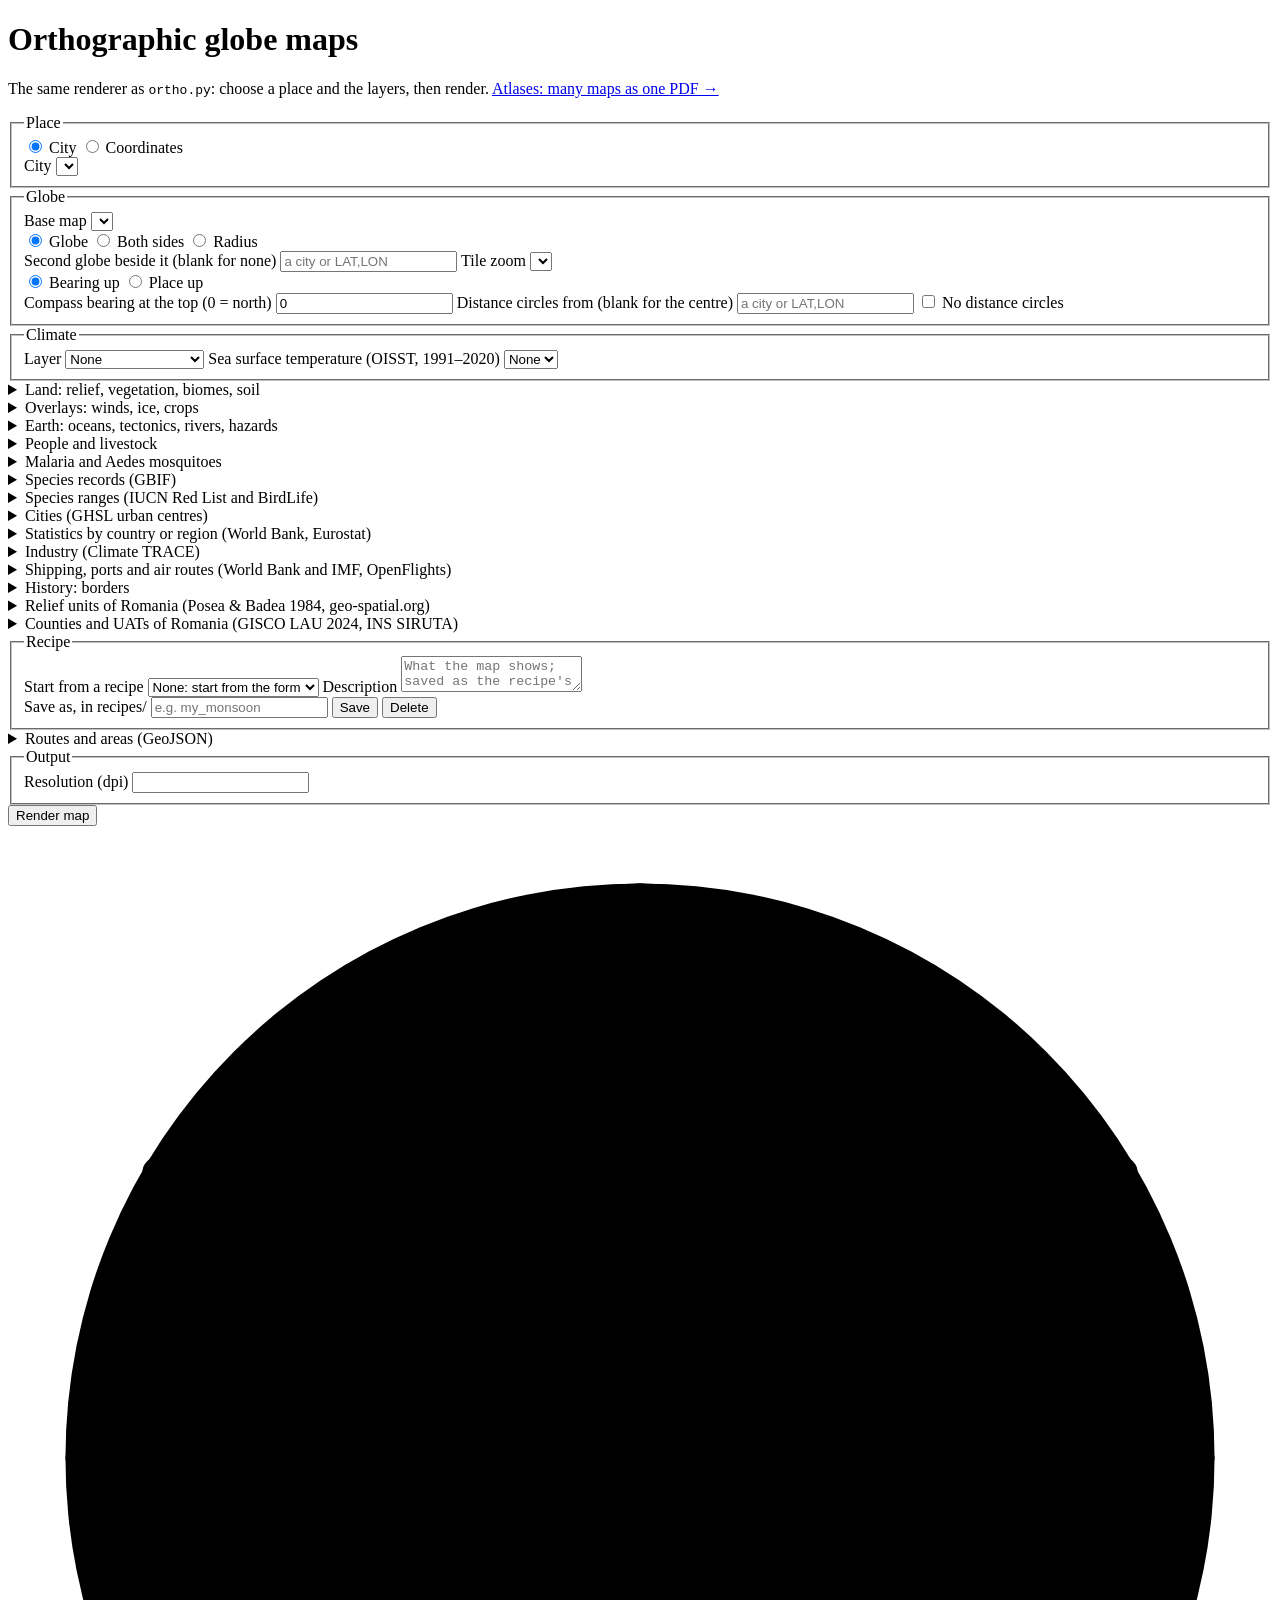
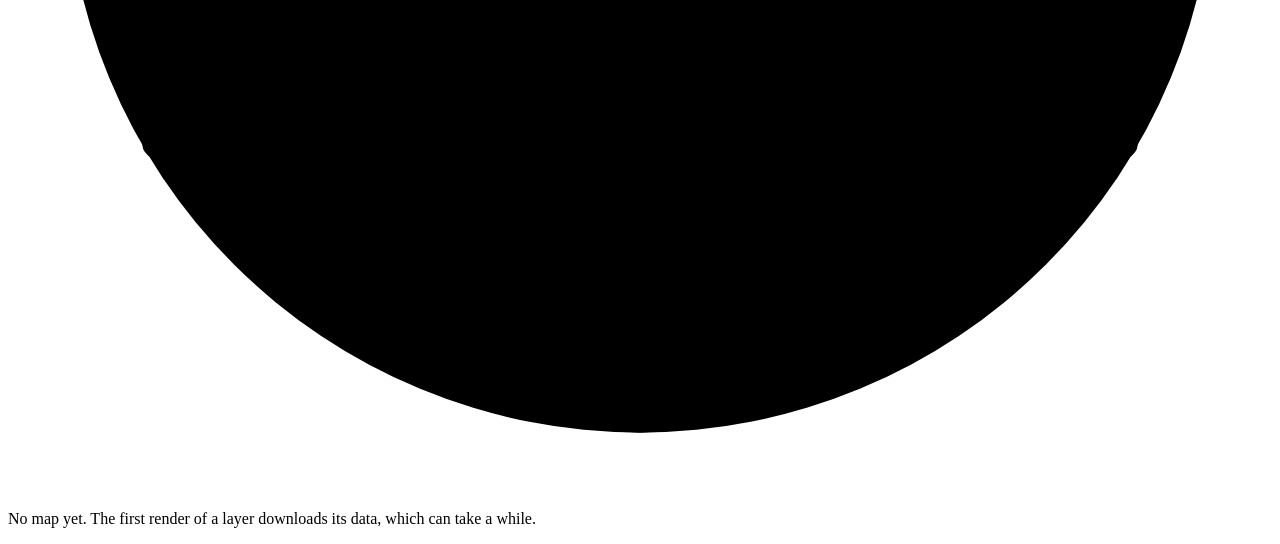
==== web/index.html @ 6bfe20d5 "feat: draw Romania's counties and UATs with --ro-admin, from GISCO LAU 2024 and INS's SIRUTA --ro-ad" ====
<!doctype html>
<html lang="en">
<head>
  <meta charset="utf-8">
  <meta name="viewport" content="width=device-width, initial-scale=1">
  <title>Orthographic Globe Maps</title>
  <link rel="stylesheet" href="/static/style.css">
</head>
<body>
  <header class="masthead">
    <h1>Orthographic <span>globe maps</span></h1>
    <p>The same renderer as <code>ortho.py</code>: choose a place and the layers, then render.
      <a href="/atlas" class="masthead-link">Atlases: many maps as one PDF →</a></p>
  </header>

  <main class="layout">
    <form id="map-form" class="controls" novalidate>
      <div id="atlas-edit" class="atlas-edit" hidden>
        <p>Editing the map of <strong id="atlas-edit-page"></strong> in the atlas
          <strong id="atlas-edit-name"></strong>. Render it to try it out, then save it to the atlas.</p>
        <div class="atlas-edit-actions">
          <button type="button" id="atlas-edit-save" class="button">Save to the atlas</button>
          <a id="atlas-edit-back" class="button" href="/atlas">Back to the atlas</a>
        </div>
        <p id="atlas-edit-status" class="hint" role="status" hidden></p>
      </div>
      <fieldset>
        <legend>Place</legend>
        <div class="segmented" role="radiogroup" aria-label="Place">
          <label><input type="radio" name="place" value="city" checked> City</label>
          <label><input type="radio" name="place" value="coords"> Coordinates</label>
        </div>
        <label class="field" data-show="place:city">
          <span>City</span>
          <select id="city"></select>
        </label>
        <div class="row" data-show="place:coords" hidden>
          <label class="field"><span>Latitude</span>
            <input id="lat" type="number" step="any" min="-90" max="90" placeholder="−90 to 90"></label>
          <label class="field"><span>Longitude</span>
            <input id="lon" type="number" step="any" min="-180" max="180" placeholder="−180 to 180"></label>
        </div>
      </fieldset>

      <fieldset>
        <legend>Globe</legend>
        <label class="field"><span>Base map</span>
          <select id="provider"></select></label>
        <div class="segmented" role="radiogroup" aria-label="View">
          <label><input type="radio" name="view" value="globe" checked> Globe</label>
          <label><input type="radio" name="view" value="hemispheres"> Both sides</label>
          <label><input type="radio" name="view" value="radius"> Radius</label>
        </div>
        <label class="field" data-show="view:radius" hidden><span>Radius around the centre (km)</span>
          <input id="radius" type="number" step="50"></label>
        <label class="field" data-show="view:radius" hidden><span>Shape</span>
          <select id="rectangle">
            <option value="">Disc</option>
            <option value="3:2">Rectangle, 3:2 wide</option>
            <option value="4:3">Rectangle, 4:3 wide</option>
            <option value="1.414:1">Rectangle, A4 landscape</option>
            <option value="1:1">Square</option>
            <option value="2:3">Rectangle, 2:3 tall</option>
            <option value="1:1.414">Rectangle, A4 portrait</option>
          </select></label>
        <label class="field" data-show="view:globe,radius"><span>Second globe beside it (blank for none)</span>
          <input id="beside" type="text" list="city-list" placeholder="a city or LAT,LON"></label>
        <label class="field"><span>Tile zoom</span>
          <select id="zoom"></select></label>
        <div class="segmented" role="radiogroup" aria-label="Top of the map">
          <label><input type="radio" name="orient" value="bearing" checked> Bearing up</label>
          <label><input type="radio" name="orient" value="toward"> Place up</label>
        </div>
        <label class="field" data-show="orient:bearing"><span>Compass bearing at the top (0 = north)</span>
          <input id="up" type="number" step="any" value="0"></label>
        <label class="field" data-show="orient:toward" hidden><span>Direction toward (a city or LAT,LON)</span>
          <input id="up-toward" type="text" list="city-list" placeholder="London or 51.5,-0.13"></label>
        <label class="field"><span>Distance circles from (blank for the centre)</span>
          <input id="circles-from" type="text" list="city-list" placeholder="a city or LAT,LON"></label>
        <label class="check"><input id="no-circles" type="checkbox"> No distance circles</label>
      </fieldset>

      <fieldset>
        <legend>Climate</legend>
        <label class="field"><span>Layer</span>
          <select id="climate">
            <option value="">None</option>
            <optgroup label="Classification">
              <option value="koppen">Köppen-Geiger</option>
              <option value="trewartha">Trewartha</option>
            </optgroup>
            <optgroup label="1981–2010 mean (CHELSA)">
              <option value="temperature">Air temperature</option>
              <option value="precipitation">Precipitation</option>
              <option value="humidity">Relative humidity</option>
            </optgroup>
          </select></label>
        <label class="field" data-show="climate:temperature,precipitation,humidity" hidden><span>Period</span>
          <select id="period" class="periods"></select></label>
        <label class="check" data-show="climate:temperature" hidden><input id="temperature-over-sea" type="checkbox">
          Over the sea too (air temperature, NCEP/NCAR, ~200 km)</label>
        <label class="field" data-show="climate:koppen,trewartha" hidden><span>Only these classes (blank for all)</span>
          <input id="climate-classes" type="text" placeholder="e.g. Cfb, Cs"></label>
        <label class="field slider" data-show="climate:koppen,trewartha,temperature,precipitation,humidity" hidden>
          <span>Opacity <output for="climate-alpha"></output></span>
          <input id="climate-alpha" type="range" min="0" max="1" step="0.05"></label>
        <label class="field"><span>Sea surface temperature (OISST, 1991–2020)</span>
          <select id="sea-temperature" class="periods"><option value="">None</option></select></label>
      </fieldset>

      <details>
        <summary>Land: relief, vegetation, biomes, soil</summary>
        <label class="check"><input id="elevation" type="checkbox"> Elevation and relief shading</label>
        <label class="field slider" data-show="elevation" hidden><span>Opacity <output for="elevation-alpha"></output></span>
          <input id="elevation-alpha" type="range" min="0" max="1" step="0.05"></label>

        <label class="field"><span>Vegetation (MODIS)</span>
          <select id="vegetation">
            <option value="">None</option>
            <option value="landcover">Land cover</option>
            <option value="ndvi">Greenness (NDVI)</option>
          </select></label>
        <div class="row" data-show="vegetation:landcover" hidden>
          <label class="field"><span>Year</span><select id="landcover-year"></select></label>
          <label class="field"><span>Only these classes</span>
            <input id="landcover-classes" type="text" placeholder="e.g. forest, cropland"></label>
        </div>
        <label class="field" data-show="vegetation:ndvi" hidden><span>Month</span>
          <input id="ndvi" type="text" value="july" placeholder="july or 2024-07"></label>
        <label class="field slider" data-show="vegetation:landcover,ndvi" hidden>
          <span>Opacity <output for="vegetation-alpha"></output></span>
          <input id="vegetation-alpha" type="range" min="0" max="1" step="0.05"></label>

        <label class="field"><span>Biomes and realms (RESOLVE, ~150 MB once)</span>
          <select id="biomes">
            <option value="">None</option>
            <option value="biomes">Biomes</option>
            <option value="ecoregions">Ecoregions</option>
            <option value="realms">Realms (WWF)</option>
            <option value="holt">Zoogeographic realms (Holt et al. 2013)</option>
          </select></label>
        <label class="field" data-show="biomes:biomes,ecoregions,realms" hidden><span>Only these biomes</span>
          <input id="biome-classes" type="text" placeholder="e.g. temperate, mangroves"></label>
        <label class="field slider" data-show="biomes:biomes,ecoregions,realms,holt" hidden>
          <span>Opacity <output for="biome-alpha"></output></span>
          <input id="biome-alpha" type="range" min="0" max="1" step="0.05"></label>
        <label class="check"><input id="realm-regions" type="checkbox"> Outline Holt's 20 zoogeographic regions</label>

        <label class="field"><span>Soil (SoilGrids)</span>
          <select id="soil">
            <option value="">None</option>
            <option value="groups">Soil groups (WRB, ~220 MB once)</option>
            <option value="property">A soil property</option>
          </select></label>
        <label class="field" data-show="soil:groups" hidden><span>Only these groups</span>
          <input id="soil-classes" type="text" placeholder="e.g. Chernozems, PZ"></label>
        <div class="row" data-show="soil:property" hidden>
          <label class="field"><span>Property</span><select id="soil-property"></select></label>
          <label class="field"><span>Depth</span><select id="soil-depth"></select></label>
        </div>
        <label class="field slider" data-show="soil:groups,property" hidden>
          <span>Opacity <output for="soil-alpha"></output></span>
          <input id="soil-alpha" type="range" min="0" max="1" step="0.05"></label>
      </details>

      <details>
        <summary>Overlays: winds, ice, crops</summary>
        <label class="field"><span>Prevailing winds (1991–2020)</span>
          <select id="wind" class="periods"><option value="">None</option></select></label>
        <label class="check"><input id="ice" type="checkbox"> Polar ice</label>
        <label class="field" data-show="ice" hidden><span>Sea ice year (blank for the latest)</span>
          <input id="ice-year" type="number" step="1"></label>
        <label class="field"><span>Crops (CROPGRIDS), separated by commas</span>
          <input id="crops" type="text" placeholder="e.g. wheat, rice, maize"></label>
      </details>

      <details>
        <summary>Earth: oceans, tectonics, rivers, hazards</summary>
        <label class="check"><input id="ocean-depth" type="checkbox"> Ocean depth</label>
        <label class="check"><input id="ice-age" type="checkbox"> Coast of the last ice age (sea 120 m lower)</label>
        <label class="check"><input id="currents" type="checkbox"> Ocean currents, warm and cold (~51 MB once)</label>
        <label class="check"><input id="plates" type="checkbox"> Plate boundaries</label>
        <label class="check"><input id="earthquakes" type="checkbox"> Earthquakes since 1900</label>
        <label class="field" data-show="earthquakes" hidden><span>Smallest magnitude</span>
          <input id="earthquake-magnitude" type="number" step="0.5"></label>
        <label class="check"><input id="volcanoes" type="checkbox"> Volcanoes</label>
        <label class="check"><input id="rivers" type="checkbox"> Rivers</label>
        <label class="check"><input id="basins" type="checkbox"> River basins (~55 MB once)</label>
        <label class="field slider" data-show="basins" hidden><span>Opacity <output for="basins-alpha"></output></span>
          <input id="basins-alpha" type="range" min="0" max="1" step="0.05"></label>
        <label class="check"><input id="cyclones" type="checkbox"> Tropical cyclone tracks</label>
        <label class="field" data-show="cyclones" hidden><span>From the year</span>
          <input id="cyclones-since" type="number" step="1"></label>
        <label class="check"><input id="time-zones" type="checkbox"> Time zones</label>
        <label class="check"><input id="permafrost" type="checkbox"> Permafrost</label>
        <label class="field slider" data-show="permafrost" hidden><span>Opacity <output for="permafrost-alpha"></output></span>
          <input id="permafrost-alpha" type="range" min="0" max="1" step="0.05"></label>
      </details>

      <details>
        <summary>People and livestock</summary>
        <label class="field"><span>Population density (GPWv4)</span>
          <select id="population"><option value="">None</option></select></label>
        <label class="field slider" data-show="population" hidden><span>Opacity <output for="population-alpha"></output></span>
          <input id="population-alpha" type="range" min="0" max="1" step="0.05"></label>
        <label class="field"><span>Livestock, 2015 (GLW4, ~10 MB each)</span>
          <select id="livestock"><option value="">None</option></select></label>
        <label class="field slider" data-show="livestock" hidden><span>Opacity <output for="livestock-alpha"></output></span>
          <input id="livestock-alpha" type="range" min="0" max="1" step="0.05"></label>
      </details>

      <details>
        <summary>Malaria and Aedes mosquitoes</summary>
        <label class="field"><span>Malaria parasite rate (Malaria Atlas Project, ~40 MB a year)</span>
          <select id="malaria"><option value="">None</option>
            <option value="pf">P. falciparum (children aged 2-10)</option>
            <option value="pv">P. vivax (all ages)</option></select></label>
        <label class="field" data-show="malaria" hidden><span>Year</span>
          <input id="malaria-year" type="number" step="1"></label>
        <label class="field slider" data-show="malaria" hidden><span>Opacity <output for="malaria-alpha"></output></span>
          <input id="malaria-alpha" type="range" min="0" max="1" step="0.05"></label>
        <label class="field"><span>Aedes mosquitoes recorded, 1958-2014 (Kraemer et al.)</span>
          <select id="aedes"><option value="">None</option></select></label>
      </details>

      <details>
        <summary>Species records (GBIF)</summary>
        <label class="field"><span>Species, genus or family: scientific or common name</span>
          <input id="species" type="text" placeholder="Panthera leo, red fox, Quercus" autocomplete="off"></label>
        <label class="field" data-show="species" hidden><span>Years (FROM-TO or YEAR; blank for all)</span>
          <input id="species-years" type="text" placeholder="1990-2020" autocomplete="off"></label>
      </details>

      <details>
        <summary>Species ranges (IUCN Red List and BirdLife)</summary>
        <label class="field"><span>Species, genus or family, from the IUCN or BirdLife range files you downloaded</span>
          <input id="iucn" type="text" placeholder="Panthera leo, lion, Felidae" autocomplete="off"></label>
        <label class="field slider" data-show="iucn" hidden><span>Opacity <output for="iucn-alpha"></output></span>
          <input id="iucn-alpha" type="range" min="0" max="1" step="0.05"></label>
      </details>

      <details>
        <summary>Cities (GHSL urban centres)</summary>
        <label class="field"><span>Built-up urban centres, the largest named, as of</span>
          <select id="cities-year"><option value="">None</option></select></label>
        <label class="field" data-show="cities-year" hidden><span>Fewest people (blank: 1 million on a globe, fewer closer in)</span>
          <input id="cities-min" type="number" min="0" step="50000" placeholder="e.g. 250000"></label>
      </details>

      <details>
        <summary>Statistics by country or region (World Bank, Eurostat)</summary>
        <label class="field"><span>Statistic: a name from the list, a World Bank code or eurostat:DATASET</span>
          <input id="indicator" type="text" list="indicator-list" placeholder="life-expectancy, NY.GDP.PCAP.CD"
                 autocomplete="off" spellcheck="false"></label>
        <datalist id="indicator-list"></datalist>
        <label class="field" data-show="indicator" hidden><span>Year (blank: each country's latest)</span>
          <input id="indicator-year" type="number" min="1960" step="1" placeholder="e.g. 2000"></label>
        <label class="field slider" data-show="indicator" hidden><span>Opacity <output for="indicator-alpha"></output></span>
          <input id="indicator-alpha" type="range" min="0" max="1" step="0.05"></label>
      </details>

      <details>
        <summary>Industry (Climate TRACE)</summary>
        <label class="field"><span>Sectors or groups, comma-separated: circles sized by emissions</span>
          <input id="industry" type="text" list="industry-list" placeholder="petrochemical, steel, cement"
                 autocomplete="off" spellcheck="false"></label>
        <datalist id="industry-list"></datalist>
      </details>

      <details>
        <summary>Shipping, ports and air routes (World Bank and IMF, OpenFlights)</summary>
        <label class="field"><span>Ship traffic, from AIS positions 2015-2021 (each kind downloaded once, 20-510 MB)</span>
          <select id="shipping"><option value="">None</option></select></label>
        <label class="field slider" data-show="shipping" hidden><span>Opacity <output for="shipping-alpha"></output></span>
          <input id="shipping-alpha" type="range" min="0" max="1" step="0.05"></label>
        <label class="field"><span>Ports, sized by the ships calling a year 2019-2025 (IMF PortWatch)</span>
          <select id="ports"><option value="">None</option></select></label>
        <label class="field"><span>Air routes, 2014: all, or airports and airlines, comma-separated</span>
          <input id="air-routes" type="text" placeholder="all, LHR, London, airline:BA" autocomplete="off"
                 spellcheck="false"></label>
      </details>

      <details>
        <summary>History: borders</summary>
        <label class="field"><span>Borders of a year or a date</span>
          <input id="borders" type="text" placeholder="e.g. 1500, 500 BC, 1914-08-01"></label>
        <label class="field" data-show="borders" hidden><span>Source</span>
          <select id="borders-source">
            <option value="auto">Auto: CShapes for 1886–2019, Cliopatria otherwise</option>
            <option value="cliopatria">Cliopatria: states and empires, 3400 BCE–2024</option>
            <option value="cshapes">CShapes 2.0: states and colonies, 1886–2019</option>
          </select></label>
        <label class="field slider" data-show="borders" hidden><span>Opacity <output for="borders-alpha"></output></span>
          <input id="borders-alpha" type="range" min="0" max="1" step="0.05"></label>
      </details>

      <details>
        <summary>Relief units of Romania (Posea &amp; Badea 1984, geo-spatial.org)</summary>
        <label class="field"><span>Plains, depressions, hills and mountains, named (downloaded once, ~1.4 MB)</span>
          <select id="relief-units"><option value="">None</option></select></label>
        <label class="field slider" data-show="relief-units" hidden><span>Opacity <output for="relief-alpha"></output></span>
          <input id="relief-alpha" type="range" min="0" max="1" step="0.05"></label>
      </details>

      <details>
        <summary>Counties and UATs of Romania (GISCO LAU 2024, INS SIRUTA)</summary>
        <label class="field"><span>Borders, named where they fit (downloaded once, ~44 MB)</span>
          <select id="ro-admin"><option value="">None</option></select></label>
        <label class="field slider" data-show="ro-admin" hidden><span>Fill opacity, 0 for borders only <output for="ro-admin-alpha"></output></span>
          <input id="ro-admin-alpha" type="range" min="0" max="1" step="0.05"></label>
      </details>

      <fieldset>
        <legend>Recipe</legend>
        <label class="field"><span>Start from a recipe</span>
          <select id="recipe"><option value="">None: start from the form</option></select></label>
        <label class="field"><span>Description</span>
          <textarea id="recipe-description" rows="2" placeholder="What the map shows; saved as the recipe's comment"></textarea></label>
        <div class="recipe-save editable">
          <label class="field"><span>Save as, in recipes/</span>
            <input id="recipe-name" type="text" autocomplete="off" spellcheck="false" placeholder="e.g. my_monsoon"></label>
          <button type="button" id="recipe-save" class="button">Save</button>
          <button type="button" id="recipe-delete" class="button danger">Delete</button>
        </div>
        <p id="recipe-status" class="hint" role="status" hidden></p>
      </fieldset>

      <details id="routes-box">
        <summary>Routes and areas (GeoJSON)</summary>
        <ul id="route-list" class="route-list" hidden></ul>
        <label class="field"><span>Route files in routes/</span>
          <select id="route-add"></select></label>
        <label class="field editable"><span>Upload a GeoJSON file into routes/</span>
          <input id="route-upload" type="file" accept=".geojson,.json,application/geo+json,application/json"></label>
        <p id="route-status" class="hint" role="status" hidden></p>
        <label class="check"><input id="route-legend" type="checkbox"> Key naming each route</label>
        <input id="routes" type="hidden" value="[]">
      </details>

      <fieldset>
        <legend>Output</legend>
        <label class="field"><span>Resolution (dpi)</span>
          <input id="dpi" type="number" step="10"></label>
      </fieldset>

      <button id="render" type="submit" class="primary">Render map</button>
      <p id="form-error" class="error" role="alert" hidden></p>
    </form>

    <section class="preview" aria-live="polite">
      <div class="stage" id="stage">
        <svg class="placeholder" id="placeholder" viewBox="-110 -110 220 220" aria-hidden="true">
          <circle r="100"/>
          <ellipse rx="35" ry="100"/><ellipse rx="70" ry="100"/>
          <line x1="0" y1="-100" x2="0" y2="100"/>
          <ellipse cy="-50" rx="86.6" ry="12"/><ellipse rx="100" ry="14"/><ellipse cy="50" rx="86.6" ry="12"/>
        </svg>
        <img id="map-image" alt="" hidden>
      </div>
      <div class="status">
        <p id="status-text">No map yet. The first render of a layer downloads its data, which can take a while.</p>
        <p id="activity" class="activity" hidden></p>
      </div>
      <div class="actions" id="actions" hidden>
        <a id="download" class="button" href="#">Download PNG</a>
        <a id="open" class="button" href="#" target="_blank" rel="noopener">Open full size</a>
      </div>
      <ul id="warnings" class="warnings" hidden></ul>
      <div class="command" id="command" hidden>
        <div class="command-head"><span>Same map from the command line</span>
          <button type="button" id="copy" class="link">Copy</button></div>
        <pre><code id="command-text"></code></pre>
      </div>
    </section>
  </main>

  <datalist id="city-list"></datalist>
  <script src="/static/app.js"></script>
</body>
</html>
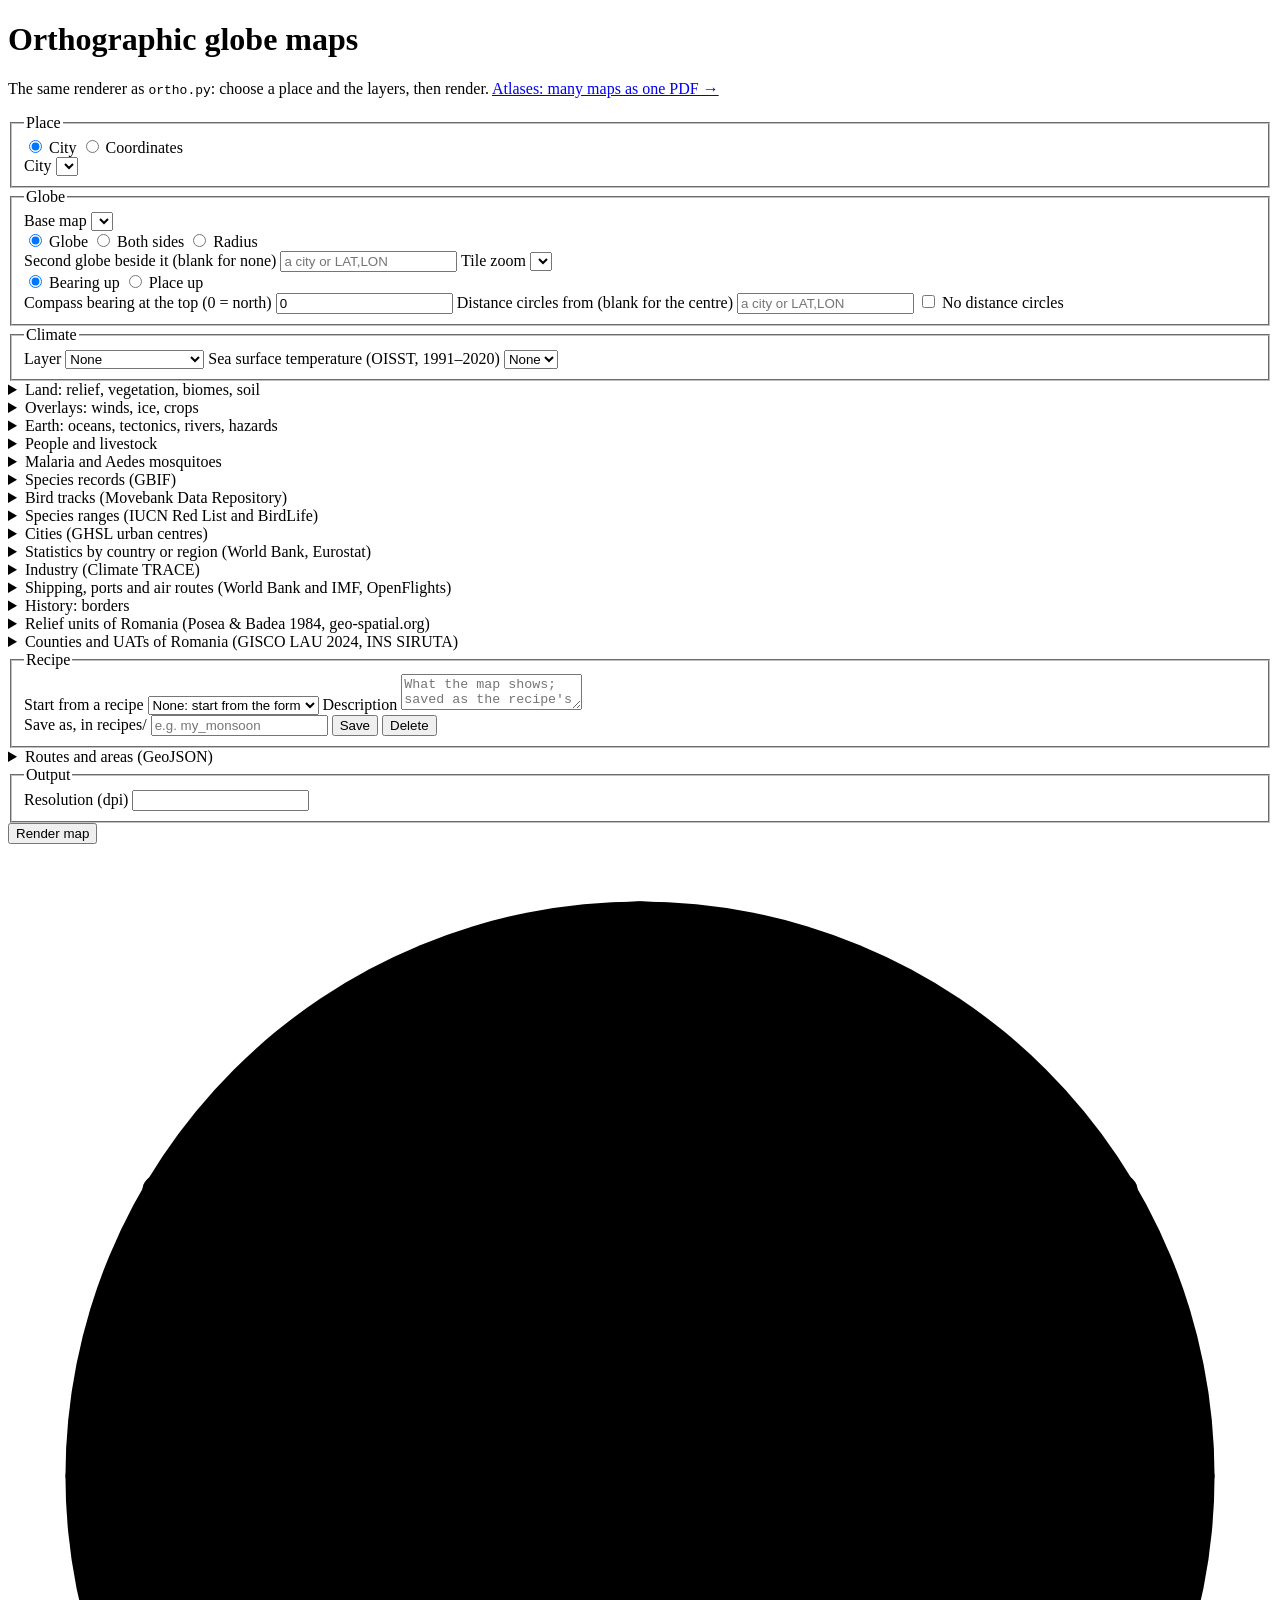
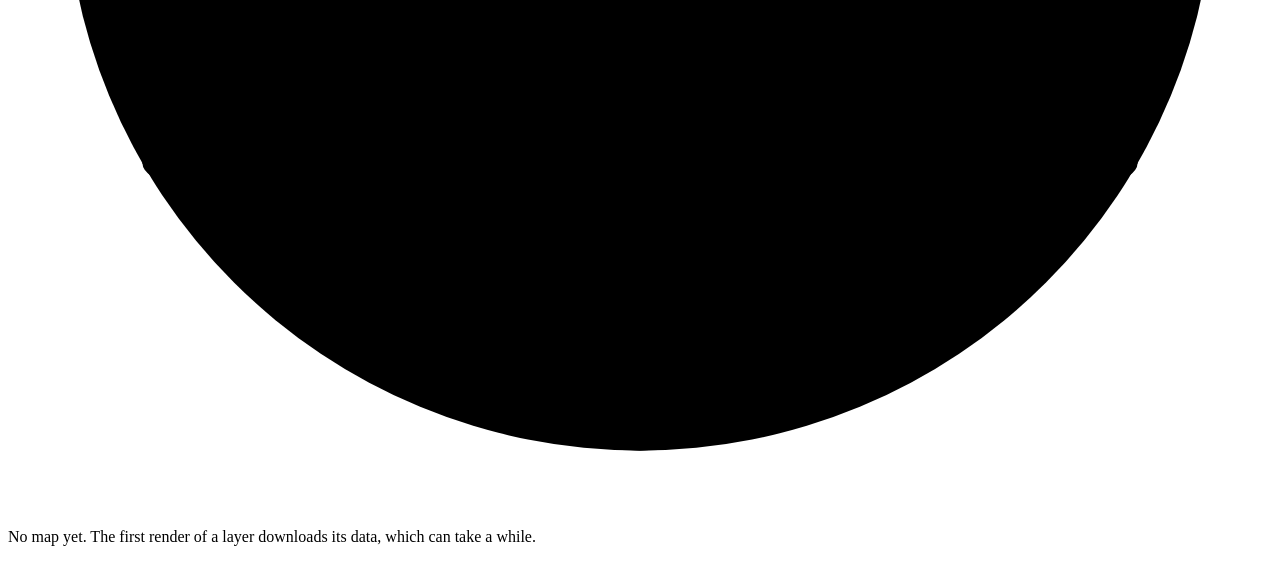
==== commit 6bfb5f95: "feat: draw the tracks of tagged birds worldwide with --birds, from the open Movebank studies --birds" ====
--- a/web/index.html
+++ b/web/index.html
@@ -191,6 +191,13 @@
         <label class="check"><input id="cyclones" type="checkbox"> Tropical cyclone tracks</label>
         <label class="field" data-show="cyclones" hidden><span>From the year</span>
           <input id="cyclones-since" type="number" step="1"></label>
+        <label class="check" data-show="cyclones" hidden><input id="cyclones-et" type="checkbox">
+          And their extratropical stage</label>
+        <label class="check"><input id="storms" type="checkbox"> Storm tracks, extratropical (~5 MB a year once)</label>
+        <label class="field" data-show="storms" hidden><span>Years (e.g. 2020 or 2010-2020)</span>
+          <input id="storms-years" type="text"></label>
+        <label class="field" data-show="storms" hidden><span>Centre fell to (hPa) or lower</span>
+          <input id="storm-pressure" type="number" step="5"></label>
         <label class="check"><input id="time-zones" type="checkbox"> Time zones</label>
         <label class="check"><input id="permafrost" type="checkbox"> Permafrost</label>
         <label class="field slider" data-show="permafrost" hidden><span>Opacity <output for="permafrost-alpha"></output></span>
@@ -232,6 +239,17 @@
       </details>
 
       <details>
+        <summary>Bird tracks (Movebank Data Repository)</summary>
+        <label class="check"><input id="birds" type="checkbox"> Tracks of tagged birds, by species (~1.7 GB once)</label>
+        <label class="field" data-show="birds" hidden><span>Only these, separated by commas (blank for every bird)</span>
+          <input id="bird-names" type="text" placeholder="white stork, black kite, Accipitridae" autocomplete="off"></label>
+        <label class="field" data-show="birds" hidden><span>Leave out study files larger than (MB)</span>
+          <input id="bird-max-mb" type="number" step="10"></label>
+        <label class="check" data-show="birds" hidden><input id="bird-geolocators" type="checkbox">
+          And geolocator tracks (~200 km), paler</label>
+      </details>
+
+      <details>
         <summary>Species ranges (IUCN Red List and BirdLife)</summary>
         <label class="field"><span>Species, genus or family, from the IUCN or BirdLife range files you downloaded</span>
           <input id="iucn" type="text" placeholder="Panthera leo, lion, Felidae" autocomplete="off"></label>
@@ -364,6 +382,7 @@
       <div class="actions" id="actions" hidden>
         <a id="download" class="button" href="#">Download PNG</a>
         <a id="open" class="button" href="#" target="_blank" rel="noopener">Open full size</a>
+        <a id="bird-studies" class="button" href="#" target="_blank" rel="noopener" hidden>Bird studies cited</a>
       </div>
       <ul id="warnings" class="warnings" hidden></ul>
       <div class="command" id="command" hidden>
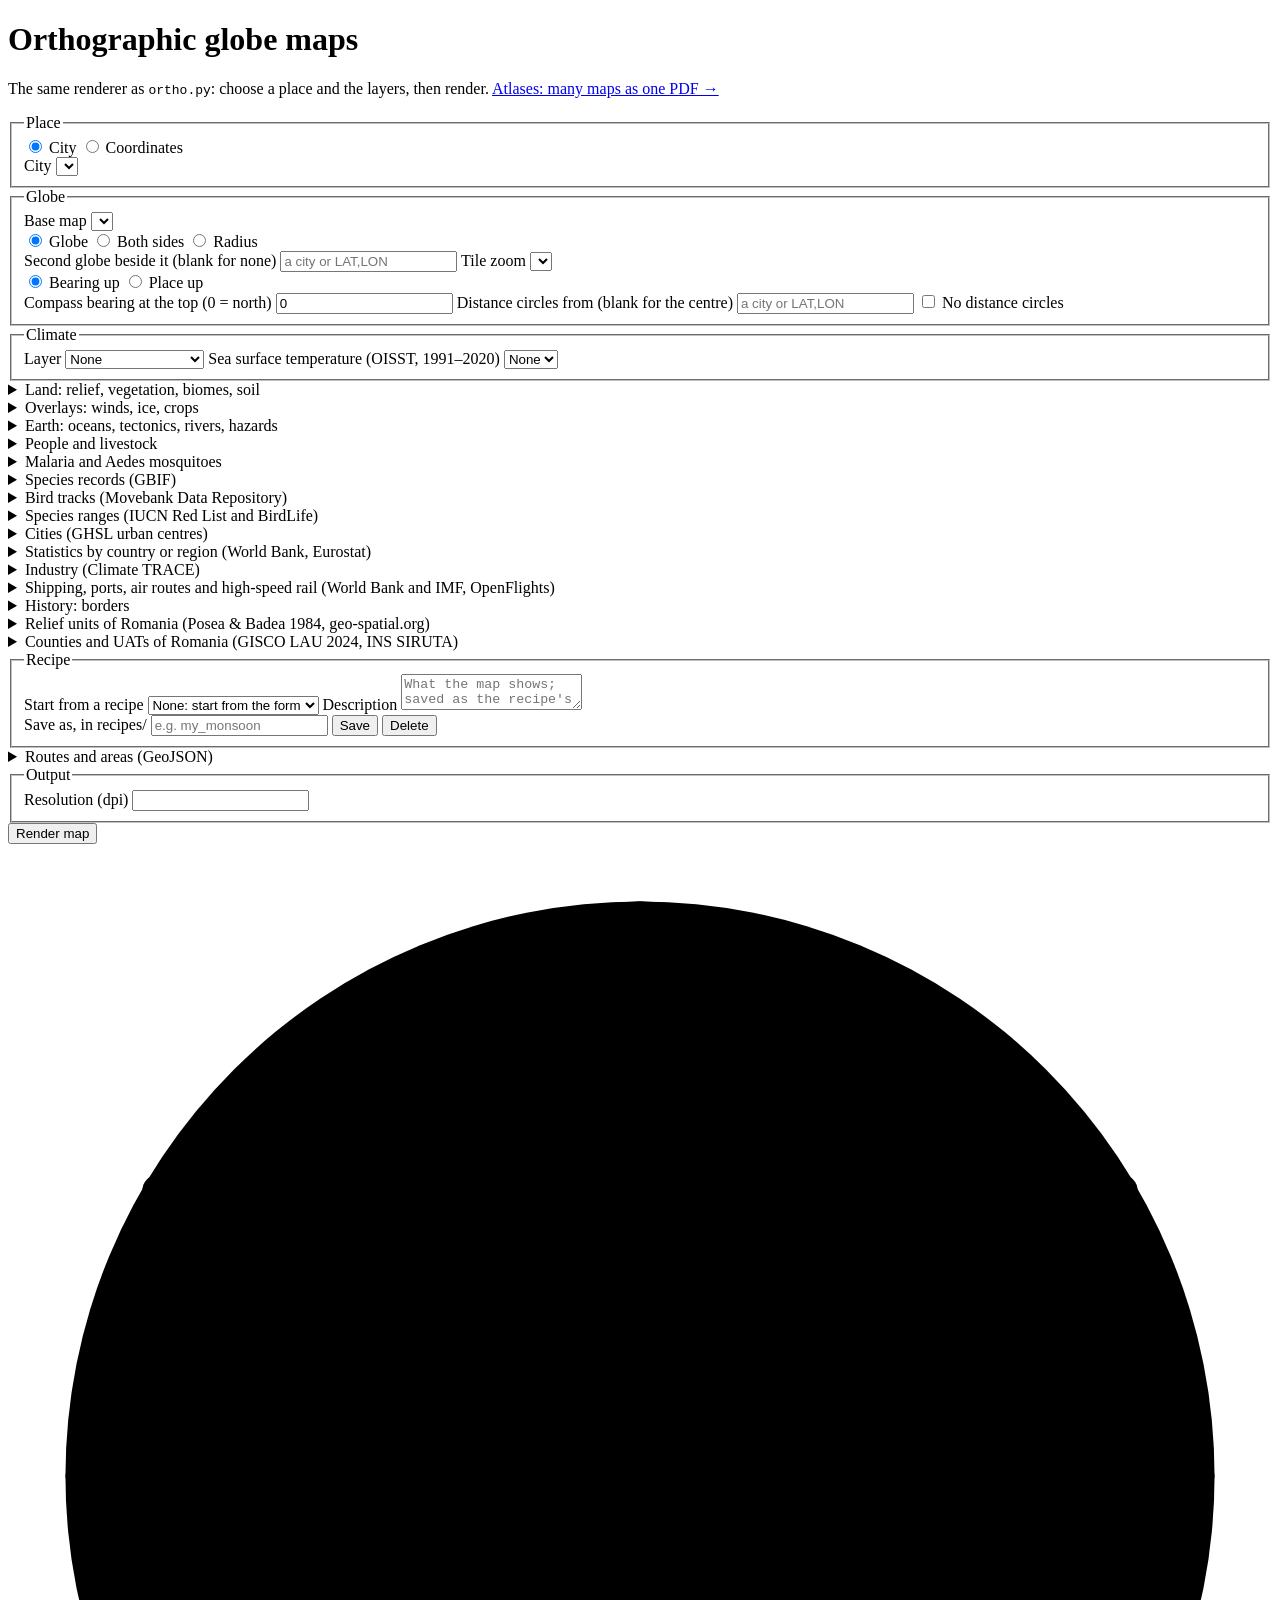
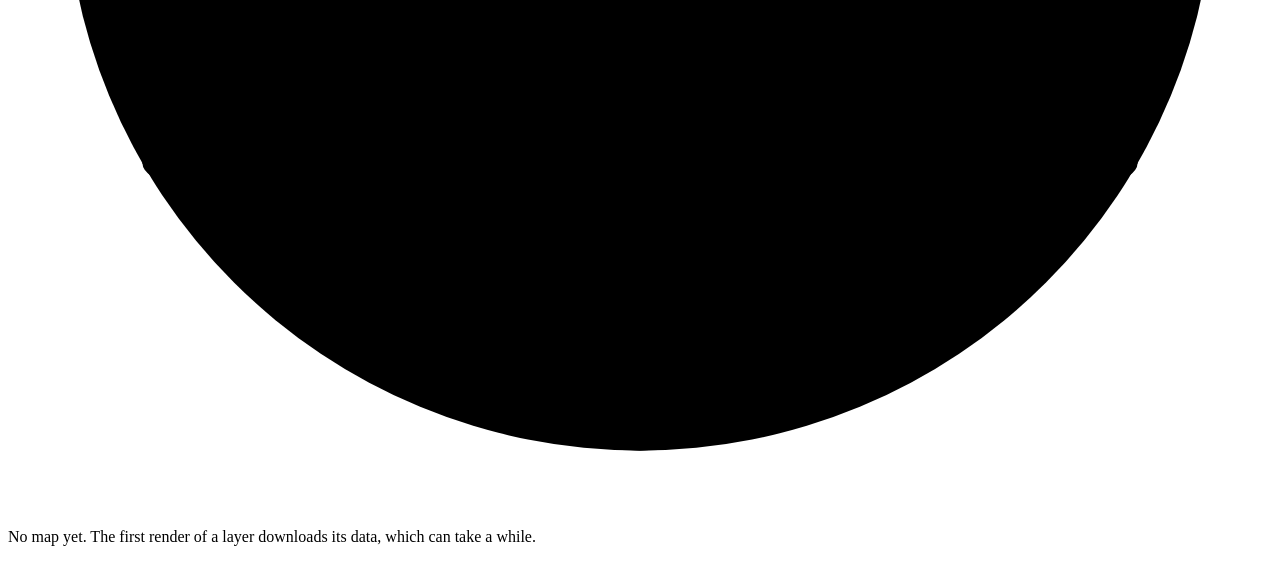
==== commit c7897767: "feat: draw the high-speed rail lines by gravity score with --high-speed-rail --high-speed-rail [open" ====
--- a/web/index.html
+++ b/web/index.html
@@ -243,8 +243,11 @@
         <label class="check"><input id="birds" type="checkbox"> Tracks of tagged birds, by species (~1.7 GB once)</label>
         <label class="field" data-show="birds" hidden><span>Only these, separated by commas (blank for every bird)</span>
           <input id="bird-names" type="text" placeholder="white stork, black kite, Accipitridae" autocomplete="off"></label>
-        <label class="field" data-show="birds" hidden><span>Leave out study files larger than (MB)</span>
-          <input id="bird-max-mb" type="number" step="10"></label>
+        <label class="field" data-show="birds" hidden><span>Largest study file to download (MB)</span>
+          <input id="bird-max-mb" type="number" step="10" aria-describedby="bird-max-mb-hint"></label>
+        <p id="bird-max-mb-hint" class="hint" data-show="birds" hidden>Larger studies are left out. 50 MB:
+          ~230 files, 1.7 GB in all; 500 MB: ~30 GB, adding the biggest GPS studies (vultures, storks).
+          Each file is downloaded once, then kept.</p>
         <label class="check" data-show="birds" hidden><input id="bird-geolocators" type="checkbox">
           And geolocator tracks (~200 km), paler</label>
       </details>
@@ -286,7 +289,7 @@
       </details>
 
       <details>
-        <summary>Shipping, ports and air routes (World Bank and IMF, OpenFlights)</summary>
+        <summary>Shipping, ports, air routes and high-speed rail (World Bank and IMF, OpenFlights)</summary>
         <label class="field"><span>Ship traffic, from AIS positions 2015-2021 (each kind downloaded once, 20-510 MB)</span>
           <select id="shipping"><option value="">None</option></select></label>
         <label class="field slider" data-show="shipping" hidden><span>Opacity <output for="shipping-alpha"></output></span>
@@ -296,6 +299,9 @@
         <label class="field"><span>Air routes, 2014: all, or airports and airlines, comma-separated</span>
           <input id="air-routes" type="text" placeholder="all, LHR, London, airline:BA" autocomplete="off"
                  spellcheck="false"></label>
+        <label class="field"><span>High-speed rail, each link by gravity score: people in the two cities over the
+          fastest train's minutes</span>
+          <select id="high-speed-rail"><option value="">None</option></select></label>
       </details>
 
       <details>
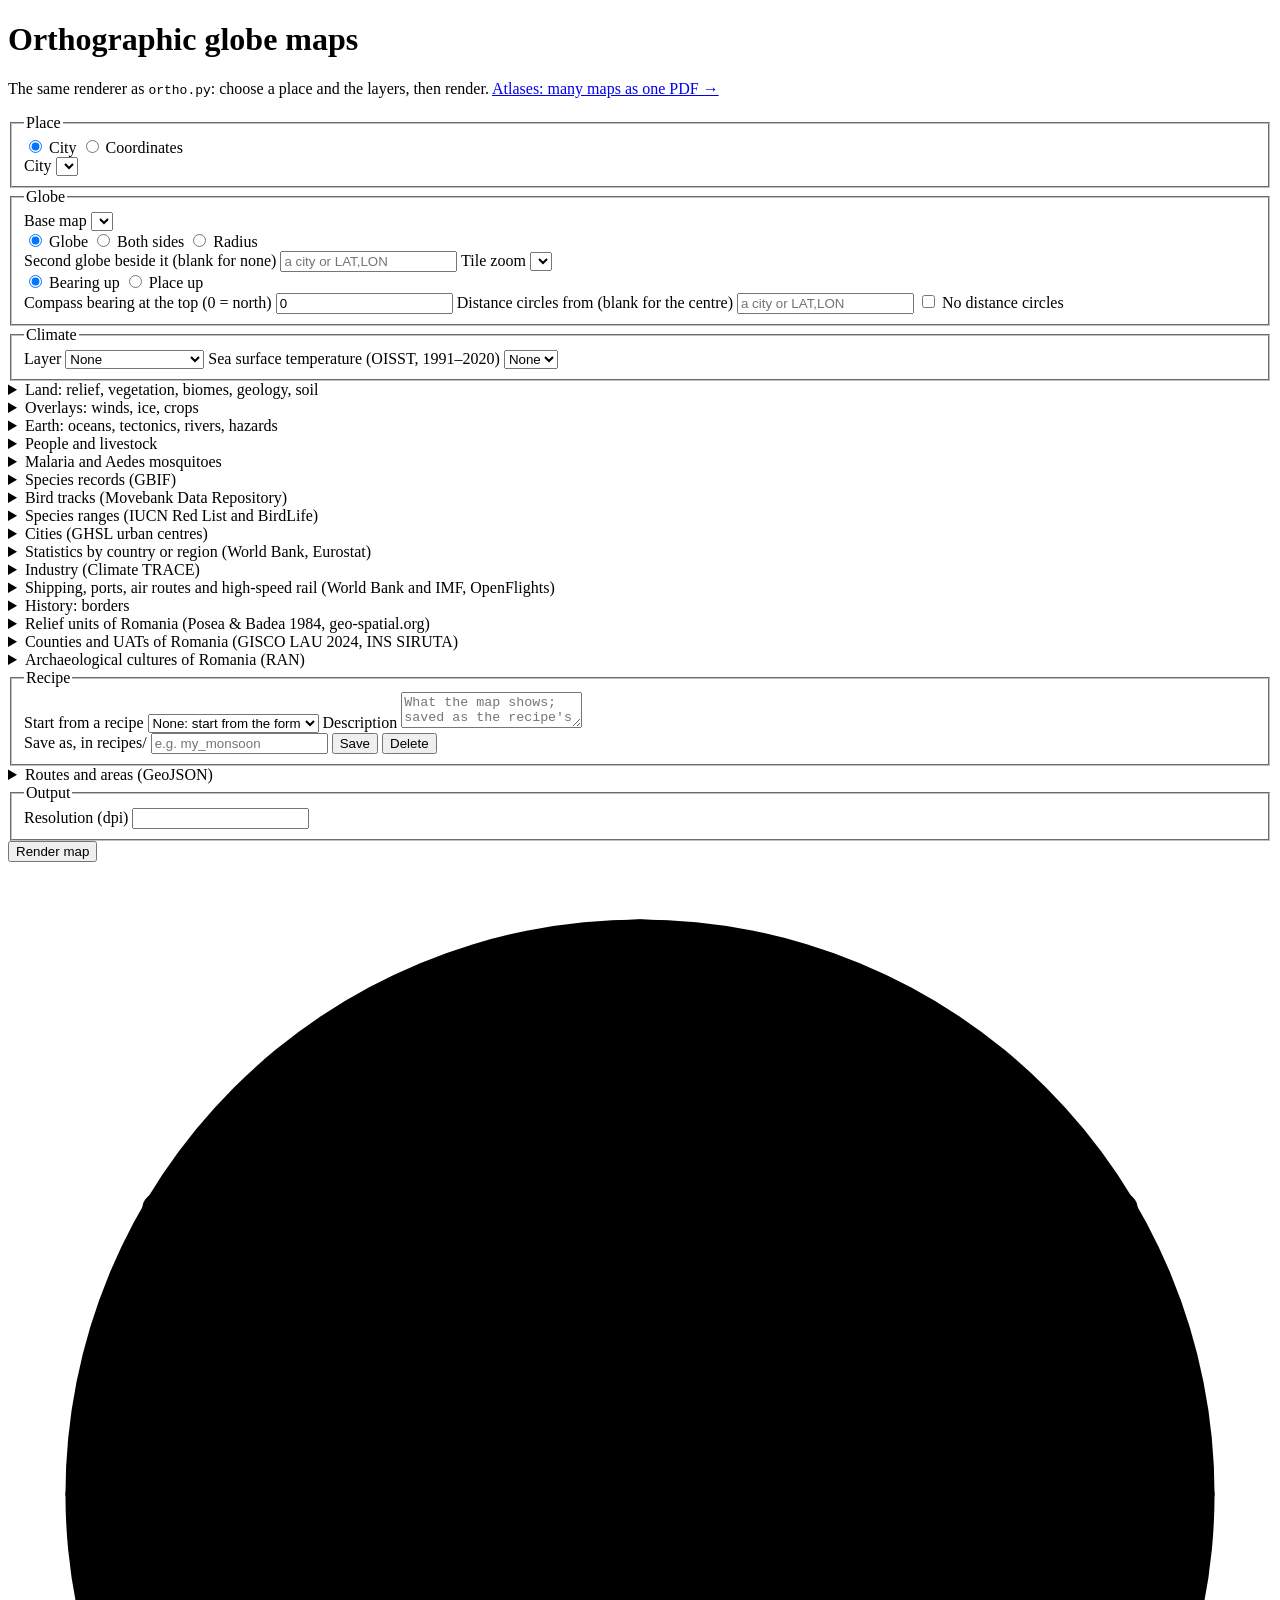
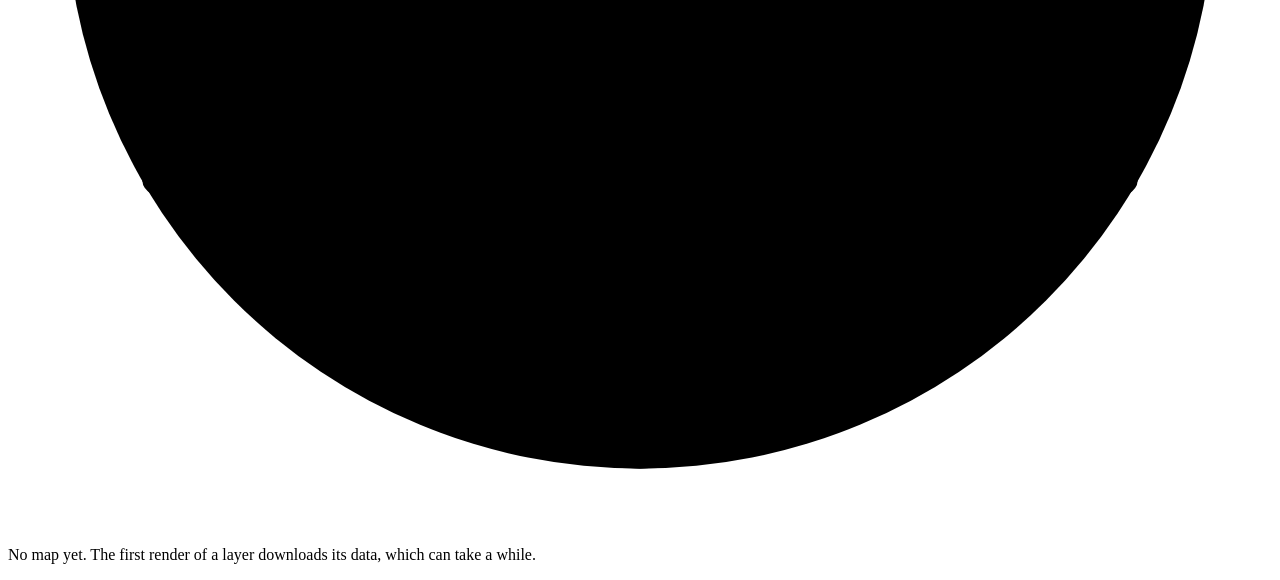
==== commit 85ead004: "feat: add a geology layer and Romania's archaeological cultures --geology colours the land by the ag" ====
--- a/web/index.html
+++ b/web/index.html
@@ -52,7 +52,7 @@
           <label><input type="radio" name="view" value="radius"> Radius</label>
         </div>
         <label class="field" data-show="view:radius" hidden><span>Radius around the centre (km)</span>
-          <input id="radius" type="number" step="50"></label>
+          <input id="radius" type="number" step="any"></label>
         <label class="field" data-show="view:radius" hidden><span>Shape</span>
           <select id="rectangle">
             <option value="">Disc</option>
@@ -109,7 +109,7 @@
       </fieldset>
 
       <details>
-        <summary>Land: relief, vegetation, biomes, soil</summary>
+        <summary>Land: relief, vegetation, biomes, geology, soil</summary>
         <label class="check"><input id="elevation" type="checkbox"> Elevation and relief shading</label>
         <label class="field slider" data-show="elevation" hidden><span>Opacity <output for="elevation-alpha"></output></span>
           <input id="elevation-alpha" type="range" min="0" max="1" step="0.05"></label>
@@ -145,6 +145,16 @@
           <span>Opacity <output for="biome-alpha"></output></span>
           <input id="biome-alpha" type="range" min="0" max="1" step="0.05"></label>
         <label class="check"><input id="realm-regions" type="checkbox"> Outline Holt's 20 zoogeographic regions</label>
+
+        <label class="field"><span>Geology (Macrostrat)</span>
+          <select id="geology">
+            <option value="">None</option>
+            <option value="age">Age of the rocks</option>
+            <option value="rock">Kind of rock</option>
+          </select></label>
+        <label class="field slider" data-show="geology:age,rock" hidden>
+          <span>Opacity <output for="geology-alpha"></output></span>
+          <input id="geology-alpha" type="range" min="0" max="1" step="0.05"></label>
 
         <label class="field"><span>Soil (SoilGrids)</span>
           <select id="soil">
@@ -244,7 +254,7 @@
         <label class="field" data-show="birds" hidden><span>Only these, separated by commas (blank for every bird)</span>
           <input id="bird-names" type="text" placeholder="white stork, black kite, Accipitridae" autocomplete="off"></label>
         <label class="field" data-show="birds" hidden><span>Largest study file to download (MB)</span>
-          <input id="bird-max-mb" type="number" step="10" aria-describedby="bird-max-mb-hint"></label>
+          <input id="bird-max-mb" type="number" step="any" aria-describedby="bird-max-mb-hint"></label>
         <p id="bird-max-mb-hint" class="hint" data-show="birds" hidden>Larger studies are left out. 50 MB:
           ~230 files, 1.7 GB in all; 500 MB: ~30 GB, adding the biggest GPS studies (vultures, storks).
           Each file is downloaded once, then kept.</p>
@@ -302,6 +312,8 @@
         <label class="field"><span>High-speed rail, each link by gravity score: people in the two cities over the
           fastest train's minutes</span>
           <select id="high-speed-rail"><option value="">None</option></select></label>
+        <label class="check" data-show="high-speed-rail" hidden><input id="high-speed-rail-schematic" type="checkbox">
+          City to city, not along OSM's tracks (downloaded once per region)</label>
       </details>
 
       <details>
@@ -332,6 +344,12 @@
           <select id="ro-admin"><option value="">None</option></select></label>
         <label class="field slider" data-show="ro-admin" hidden><span>Fill opacity, 0 for borders only <output for="ro-admin-alpha"></output></span>
           <input id="ro-admin-alpha" type="range" min="0" max="1" step="0.05"></label>
+      </details>
+
+      <details>
+        <summary>Archaeological cultures of Romania (RAN)</summary>
+        <label class="field"><span>Sites of these cultures, separated by commas (downloaded once, ~22 MB)</span>
+          <input id="ro-cultures" type="text" placeholder="e.g. Cucuteni, Gumelnița"></label>
       </details>
 
       <fieldset>
